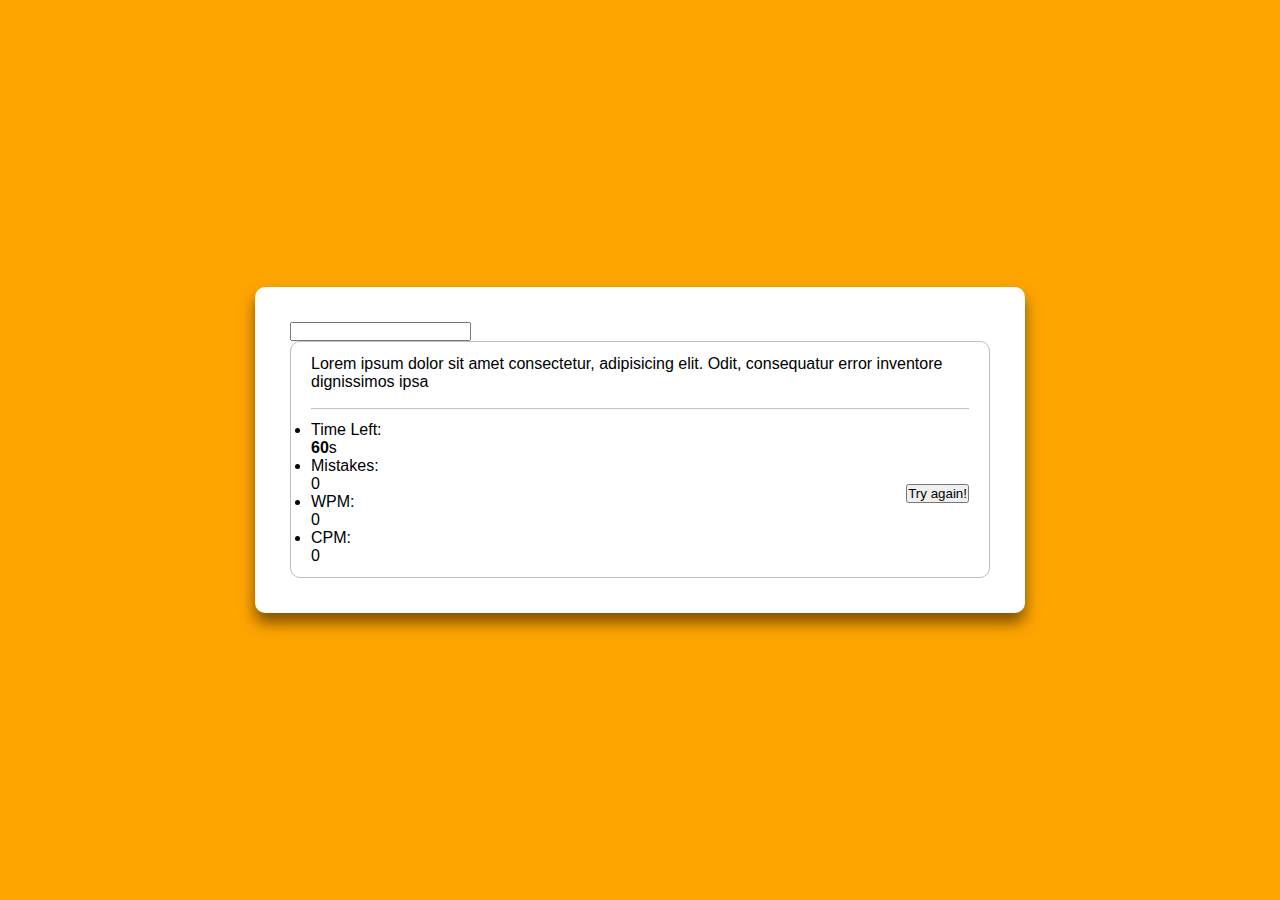
==== Typing app/index.html @ 62db97b6 "commit" ====
<!DOCTYPE html>
<html lang="en">
<head>
    <meta charset="UTF-8">
    <meta name="viewport" content="width=device-width, initial-scale=1.0">
    <title>Typing App</title>
    <link rel="stylesheet" href="style.css">
</head>
<body>
    <div class="wrapper">
        <input type="text" class="input-field">
        <div class="content-box">
            <div class="typing-text">
                <p>Lorem ipsum dolor sit amet consectetur, adipisicing elit. Odit, consequatur error inventore dignissimos ipsa </p>
            </div>
            <div class="content">
                <ul class="result-details">
                    <li class="time">
                        <p>Time Left:</p>
                        <span><b>60</b>s</span>
                    </li>
                    <li class="mistake">
                        <p>Mistakes:</p>
                        <span>0</span>
                    </li>
                    <li class="wpm">
                        <p>WPM:</p>
                        <span>0</span>
                    </li>
                    <li class="cpm">
                        <p>CPM:</p>
                        <span>0</span>
                    </li>
                </ul>
                <button>Try again!</button>
            </div>
        </div>
    </div>
    <script src="script.js"></script>
</body>
</html>
---- Typing app/style.css ----
*{
    margin: 0;
    padding: 0;
    box-sizing: border-box;
    font-family: Verdana, Geneva, Tahoma, sans-serif;
}
body{
    height: 100vh;
    display: flex;
    padding: 0 10px;
    align-items: center;
    justify-content: center;
    background: orange;
}
.wrapper{
    width: 770px;
    padding: 35px;
    background: white;
    border-radius: 10px;
    box-shadow: 0 10px 15px rgba(0, 0, 0, 0.5);
}
.wrapper .content-box{
    padding: 13px 20px 0;
    border-radius: 10px;
    border: 1px solid #bfbfbf;
}
.content-box .content{
    margin-top: 17px;
    display: flex;
    padding: 12px 0;
    flex-wrap: wrap;
    align-items: center;
    justify-content: space-between;
    border-top: 1px solid #bfbfbf;
}
.content-box .result-details{
    34:14
}
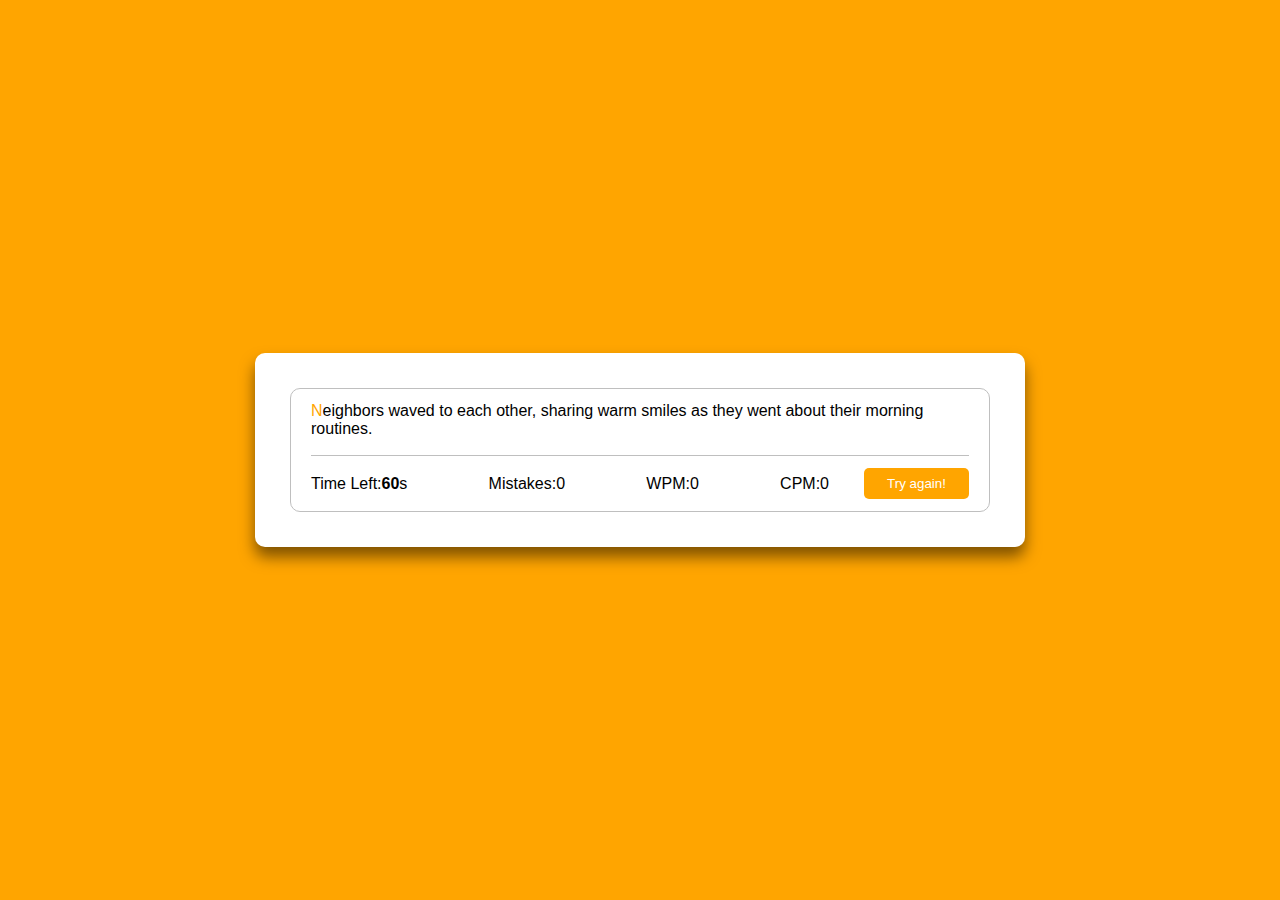
==== commit 85583b1f: "commit" ====
--- a/Typing app/index.html
+++ b/Typing app/index.html
@@ -11,7 +11,7 @@
         <input type="text" class="input-field">
         <div class="content-box">
             <div class="typing-text">
-                <p>Lorem ipsum dolor sit amet consectetur, adipisicing elit. Odit, consequatur error inventore dignissimos ipsa </p>
+                <p></p>
             </div>
             <div class="content">
                 <ul class="result-details">
--- a/Typing app/style.css
+++ b/Typing app/style.css
@@ -24,6 +24,12 @@
     border-radius: 10px;
     border: 1px solid #bfbfbf;
 }
+.wrapper .input-field{
+    padding: 13px 20px 0;
+    position: absolute;
+    opacity: 0;
+    z-index: -99;
+}
 .content-box .content{
     margin-top: 17px;
     display: flex;
@@ -34,5 +40,47 @@
     border-top: 1px solid #bfbfbf;
 }
 .content-box .result-details{
-    34:14
+    display: flex;
+    align-items: center;
+    justify-content: space-between;
+    width: calc(100% - 140px);
+}
+.result-details li {
+    display: flex;
+    height: 20px;
+    list-style: none;
+    align-items: center;
+}
+.content button{
+    width: 105px;
+    outline: none;
+    border: none;
+    color: #fff;
+    background: orange;
+    padding: 8px 0;
+    border-radius: 5px;
+    cursor: pointer;
+    transition: transform 0.3s ease ;
+}
+.content button:active{
+    transform: scale(0.97);
+}
+.typing-text p span{
+    position: relative;
+}
+.typing-text p span.active{
+    color: orange;
+}
+.typing-text p span.correct{
+    color: green;
+}
+.typing-text p span.incorrect{
+    color: red;
+    outline: 1px solid #fff;
+    background: #ffc0cb;
+    border-radius: 4px;
+}
+::selection{
+    color: #fff;
+    background: orange;
 }